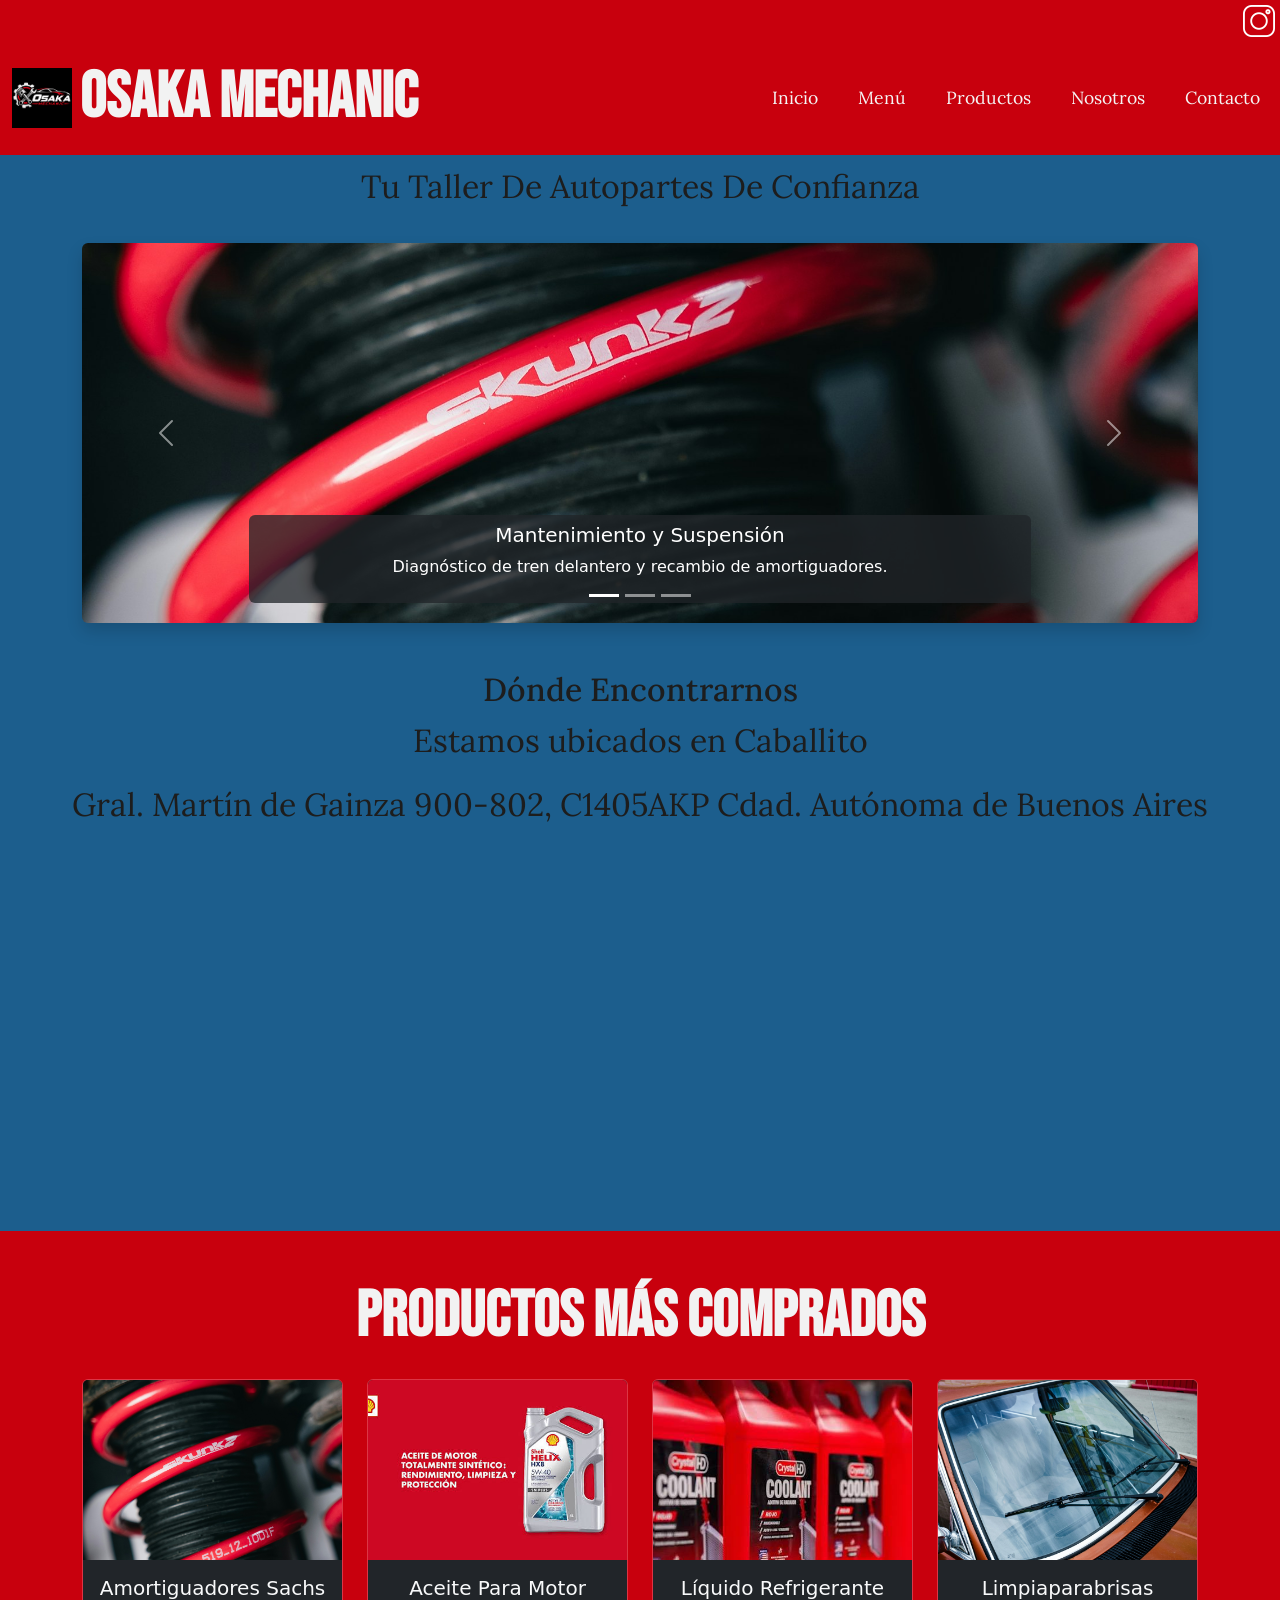
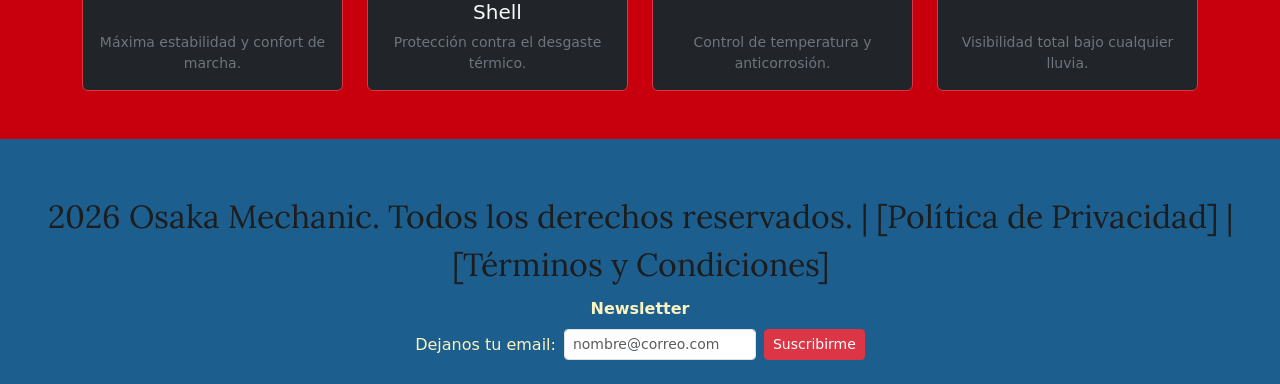
==== index.html @ 6a493f8f "correccioncomentariosstylescss" ====
<!DOCTYPE html>
<html lang="es">
<head>
    <meta charset="UTF-8">
    <meta name="viewport" content="width=device-width, initial-scale=1.0">
    <meta name="description" content="Taller mecánico Osaka: mantenimiento, diagnóstico y reparación integral. Encontrá repuestos, aceites y herramientas automotrices al mejor precio.">
    <link rel="preconnect" href="https://fonts.googleapis.com">
    <link rel="preconnect" href="https://fonts.gstatic.com" crossorigin>
    <link href="https://fonts.googleapis.com/css2?family=Bebas+Neue&family=Lora:ital,wght@0,400..700;1,400..700&display=swap" rel="stylesheet">
    <link rel="shortcut icon" href="./assets/japon.png" type="image/x-icon">
    <link href="https://cdn.jsdelivr.net/npm/bootstrap@5.3.8/dist/css/bootstrap.min.css" rel="stylesheet" integrity="sha384-sRIl4kxILFvY47J16cr9ZwB07vP4J8+LH7qKQnuqkuIAvNWLzeN8tE5YBujZqJLB" crossorigin="anonymous">
    <link rel="stylesheet" href="./styles/styles.css">
    <title>Taller Mecánico Osaka | Inicio</title>
</head>
<body class="body">
    <div class="fondorojo centradoinstagram">
        <a href="https://www.instagram.com/osakaracingparts/?hl=es" target="_blank" rel="noopener noreferrer" aria-label="Seguinos en Instagram Osaka Racing Parts">
            <img src="./assets/instagram.png" alt="Logo de Instagram Osaka Racing Parts">
        </a>
    </div>
    <header class="header1">
        <nav class="navbar navbar-expand-lg navbar-dark w-100">
            <div class="container-fluid">
                <a class="navbar-brand d-flex align-items-center gap-2" href="#">
                    <img src="./assets/logo.png" alt="Logo oficial de Osaka Mechanic">
                    <h1 class="fondorojo styleandcolorandtypographimain m-0">Osaka Mechanic</h1>
                </a>
                <button 
                    class="navbar-toggler" 
                    type="button" 
                    data-bs-toggle="collapse" 
                    data-bs-target="#menuOsaka" 
                    aria-controls="menuOsaka" 
                    aria-expanded="false" 
                    aria-label="Abrir navegación">
                    <span class="navbar-toggler-icon"></span>
                </button>
                <div class="collapse navbar-collapse" id="menuOsaka">
                    <ul class="navbar-nav ms-auto mb-2 mb-lg-0 ulconf">
                        <li class="nav-item">
                            <a href="#" class="nav-link liconfig active" aria-current="page">Inicio</a>
                        </li>
                        <li class="nav-item">
                            <a href="./pages/menu.html" class="nav-link liconfig">Menú</a>
                        </li>
                        <li class="nav-item">
                            <a href="./pages/productos.html" class="nav-link liconfig">Productos</a>
                        </li>
                        <li class="nav-item">
                            <a href="./pages/nosotros.html" class="nav-link liconfig">Nosotros</a>
                        </li>
                        <li class="nav-item">
                            <a href="./pages/contactos.html" class="nav-link liconfig">Contacto</a>
                        </li>
                    </ul>
                </div>
            </div>
        </nav>
    </header>
    <p class="stylenavp text-center py-2">Tu Taller De Autopartes De Confianza</p> 
    <main>
        <section class="container my-4">
            <div id="carruselPromociones" class="carousel slide" data-bs-ride="carousel">
                <div class="carousel-indicators">
                    <button type="button" data-bs-target="#carruselPromociones" data-bs-slide-to="0" class="active" aria-current="true" aria-label="Slide 1"></button>
                    <button type="button" data-bs-target="#carruselPromociones" data-bs-slide-to="1" aria-label="Slide 2"></button>
                    <button type="button" data-bs-target="#carruselPromociones" data-bs-slide-to="2" aria-label="Slide 3"></button>
                </div>
                <div class="carousel-inner rounded shadow">
                    <div class="carousel-item active">
                        <img src="./assets/amortiguador.jpg" class="d-block w-100 carrusel-img" alt="Servicio de suspensión y amortiguadores">
                        <div class="carousel-caption d-none d-md-block bg-dark bg-opacity-75 rounded p-2">
                            <h5>Mantenimiento y Suspensión</h5>
                            <p>Diagnóstico de tren delantero y recambio de amortiguadores.</p>
                        </div>
                    </div>
                    <div class="carousel-item">
                        <img src="./assets/aceite.jpg" class="d-block w-100 carrusel-img" alt="Lubricantes y aceites de motor">
                        <div class="carousel-caption d-none d-md-block bg-dark bg-opacity-75 rounded p-2">
                            <h5>Cambio de Aceite y Filtros</h5>
                            <p>Lubricantes sintéticos de primera línea para el cuidado de tu motor.</p>
                        </div>
                    </div>
                    <div class="carousel-item">
                        <img src="./assets/refrigerante.jpg" class="d-block w-100 carrusel-img" alt="Revisión de sistema de refrigeración">
                        <div class="carousel-caption d-none d-md-block bg-dark bg-opacity-75 rounded p-2">
                            <h5>Refrigeración Integral</h5>
                            <p>Fluidos y termostatos para mantener la temperatura ideal del motor.</p>
                        </div>
                    </div>
                </div>
                <button class="carousel-control-prev" type="button" data-bs-target="#carruselPromociones" data-bs-slide="prev">
                    <span class="carousel-control-prev-icon" aria-hidden="true"></span>
                    <span class="visually-hidden">Anterior</span>
                </button>
                <button class="carousel-control-next" type="button" data-bs-target="#carruselPromociones" data-bs-slide="next">
                    <span class="carousel-control-next-icon" aria-hidden="true"></span>
                    <span class="visually-hidden">Siguiente</span>
                </button>
            </div>
        </section>
        <!-- Ubicación -->
        <section class="my-5 text-center">
            <h2 class="stylenavp">Dónde Encontrarnos</h2>
            <p class="stylenavp">Estamos ubicados en Caballito</p>
            <p class="stylenavp">Gral. Martín de Gainza 900-802, C1405AKP Cdad. Autónoma de Buenos Aires</p>
            <div class="ratio ratio-16x9 mx-auto my-3 iframesize-container">
                <iframe src="https://www.google.com/maps/embed?pb=!1m18!1m12!1m3!1d3283.8967916960767!2d-58.448493123497475!3d-34.60677565765955!2m3!1f0!2f0!3f0!3m2!1i1024!2i768!4f13.1!3m3!1m2!1s0x95bcca126f536767%3A0xb35ec963e6e872c5!2sGral.%20Mart%C3%ADn%20de%20Gainza%20802%2C%20C1405AKP%20Cdad.%20Aut%C3%B3noma%20de%20Buenos%20Aires!5e0!3m2!1ses!2sar!4v1758064432130!5m2!1ses!2sar" allowfullscreen="" loading="lazy" referrerpolicy="no-referrer-when-downgrade" title="Mapa de ubicación de Osaka Mechanic"></iframe>
            </div>
        </section>
        <section class="productos-seccion-index py-5">
            <div class="container">
                <h2 class="styleandcolorandtypographimain text-center mb-4">Productos Más Comprados</h2>
                <div class="row row-cols-1 row-cols-sm-2 row-cols-lg-4 g-4 justify-content-center">
                    <div class="col">
                        <article class="card h-100 bg-dark text-light border-danger">
                            <img src="./assets/amortiguador.jpg" class="card-img-top imagen-producto-card" alt="Juego de amortiguadores delanteros marca Sachs">
                            <div class="card-body d-flex flex-column justify-content-between text-center">
                                <h3 class="card-title h5">Amortiguadores Sachs</h3>
                                <p class="card-text text-secondary small">Máxima estabilidad y confort de marcha.</p>
                            </div>
                        </article>
                    </div>
                    <div class="col">
                        <article class="card h-100 bg-dark text-light border-danger">
                            <img src="./assets/aceite.jpg" class="card-img-top imagen-producto-card" alt="Aceite lubricante para motor Shell Helix">
                            <div class="card-body d-flex flex-column justify-content-between text-center">
                                <h3 class="card-title h5">Aceite Para Motor Shell</h3>
                                <p class="card-text text-secondary small">Protección contra el desgaste térmico.</p>
                            </div>
                        </article>
                    </div>
                    <div class="col">
                        <article class="card h-100 bg-dark text-light border-danger">
                            <img src="./assets/refrigerante.jpg" class="card-img-top imagen-producto-card" alt="Líquido refrigerante y anticongelante para radiador">
                            <div class="card-body d-flex flex-column justify-content-between text-center">
                                <h3 class="card-title h5">Líquido Refrigerante</h3>
                                <p class="card-text text-secondary small">Control de temperatura y anticorrosión.</p>
                            </div>
                        </article>
                    </div>
                    <div class="col">
                        <article class="card h-100 bg-dark text-light border-danger">
                            <img src="./assets/limpia parabrisa.jpg" class="card-img-top imagen-producto-card" alt="Escobillas limpiaparabrisas universales">
                            <div class="card-body d-flex flex-column justify-content-between text-center">
                                <h3 class="card-title h5">Limpiaparabrisas</h3>
                                <p class="card-text text-secondary small">Visibilidad total bajo cualquier lluvia.</p>
                            </div>
                        </article>
                    </div>
                </div>
            </div>
        </section>
    </main>
    <footer class="py-4 text-center">  
        <p class="stylenavp mb-2">2026 Osaka Mechanic. Todos los derechos reservados. | [Política de Privacidad] | [Términos y Condiciones]</p>
        <div class="stylenewslater fw-bold">Newsletter</div>
        <form class="d-flex justify-content-center align-items-center gap-2 mt-2">
            <label for="emailnewsletter" class="stylenewslater m-0">Dejanos tu email:</label>
            <input type="email" id="emailnewsletter" class="form-control form-control-sm w-auto" placeholder="nombre@correo.com">
            <button type="submit" class="btn btn-danger btn-sm">Suscribirme</button>
        </form>
    </footer>
    <script src="https://cdn.jsdelivr.net/npm/bootstrap@5.3.8/dist/js/bootstrap.bundle.min.js" integrity="sha384-FKyoEForbpaikpbgxskk+FkptkPsmfskpGsmvK+dEPrvVvP9P+FvP+F+PvPsmfak" crossorigin="anonymous"></script>
</body>
</html>
---- styles/styles.css ----
* {
    margin: 0px;
    padding: 0px;
    box-sizing: border-box;
}
.body {
    background-color: #1C5E8D;
}
/* Header*/
.fondorojo {
    background-color: #C8000D;
}
.centradoinstagram {
    text-align: right;
    padding: 5px;
}
.header1 {
    width: 100%;
    background-color: #C8000D;
    padding: 5px 0;
}
header img {
    width: 70px;               
    height: auto;
}
.styleandcolorandtypographimain {
    text-decoration: none;
    font-family: "Bebas Neue", sans-serif;
    font-size: 2.2rem;         
    font-weight: 800;
    color: #F2F2F2;
}
.ulconf {
    list-style: none;
    padding: 0;
    margin: 0;
    gap: 15px;
}
.liconfig {
    color: whitesmoke !important;
    text-decoration: none;
    font-family: "Lora", sans-serif;
    font-size: 1.1rem;
    transition: color 0.25s ease, transform 0.2s ease;
}
.liconfig:focus {
    color: #FDF3BF !important;
    outline: 2px dashed #FDF3BF;
    outline-offset: 4px;
}
.liconfig:active {
    color: #FFFFFF !important;
    transform: scale(0.96);
}
.liconfig:hover {
    color: #FDF3BF !important;
    transform: translateY(-2px);
}
.stylenavp {
    font-family: "Lora", sans-serif;
    color: #1D1D1D;
    font-size: 2rem;
    list-style: none;
    text-decoration: none;
    text-align: center;
}
.carrusel-img {
    height: 380px;
    object-fit: cover;
}
.iframesize-container {
    max-width: 600px;
}
.imagen-producto-card {
    height: 180px;
    object-fit: cover;
}
/* Secciones de Productos */
.productos-seccion-index {
    padding: 40px 20px;
    margin-bottom: 30px;
    background-color: #C8000D;
    text-align: center;
}
.productos-contenedor {
    display: flex;
    justify-content: center;
    flex-wrap: wrap;
    gap: 20px;
    margin-top: 20px;
    margin-bottom: 10px;
}
.producto-list {
    display: flex;
    flex-direction: column;
    align-items: center;
    width: 220px;
    padding: 16px;
    background-color: #C8000D;
    text-align: center;
}
.imagen-producto {
    width: 200px;
    height: 150px;
    object-fit: cover;
    border-radius: 8px;
}
.productos-contenedor-columna {
    display: flex;
    flex-direction: column;
    align-items: center;
    gap: 30px;
    margin-top: 25px;
}
.centrarimagen {
    text-align: center;
}
.centradoytipografias {
    font-family: "Lora", sans-serif;
    color: #1D1D1D;
    font-size: 2rem;
    text-align: center;
}
.tipografiayescala {
    font-family: "Lora", sans-serif;
    font-size: 2rem;
}
.descripcionimagenes {
    text-align: center;
    font-size: 1rem;
    color: #92006E;
}
.div-home {
    border-bottom: 2px solid #1D1D1D;
}
.contenedornav {
    display: flex;
    gap: 30px;
    justify-content: space-around;
}
.servicios-seccion {
    display: flex;
    flex-direction: column;
    align-items: center;
    gap: 20px;
    padding: 30px 20px;
    text-align: center;
}
.servicios-lista {
    display: flex;
    flex-direction: column;
    gap: 15px;
    list-style: none;
    padding: 0;
    width: 100%;
    max-width: 600px;
}
.listadeserviciosnosotros {
    font-family: "Lora", sans-serif;
    font-size: 1.5rem;
    text-align: center;
    background-color: #1D1D1D;
    color: #FDF3BF;
    padding: 15px 20px;
    border-radius: 8px;
}
.contacto-seccion {
    display: flex;
    flex-direction: column;
    align-items: center;
    padding: 40px 20px;
    gap: 20px;
}
.formulario-contacto {
    display: flex;
    flex-direction: column;
    align-items: center;
    padding: 40px 20px;
    gap: 20px;
}
.campo-input {
    padding: 10px;
    border-radius: 4px;
    border: 1px solid #ccc;
    font-size: 1rem;
    width: 100%;
}
.campo-input:focus {
    outline: none;
    border-color: #C8000D;
    box-shadow: 0 0 0 3px rgba(200, 0, 13, 0.25);
}
.boton-enviar {
    background-color: #C8000D;
    color: #F2F2F2;
    padding: 12px;
    border: none;
    border-radius: 4px;
    font-size: 1.1rem;
    font-weight: bold;
    cursor: pointer;
    margin-top: 10px;
    transition: background-color 0.25s ease, transform 0.15s ease, box-shadow 0.2s ease;
}
.boton-enviar:focus {
    outline: none;
    border-color: #FDF3BF;
    box-shadow: 0 0 0 3px rgba(253, 243, 191, 0.5);
}
.boton-enviar:hover {
    background-color: #a0000a;
    box-shadow: 0 4px 12px rgba(0, 0, 0, 0.35);
    transform: translateY(-2px);
}
.boton-enviar:active {
    background-color: #7a0007;
    transform: translateY(0) scale(0.98);
    box-shadow: 0 2px 6px rgba(0, 0, 0, 0.2);
}
/*footer*/
.stylenewslater {
    color: #FDF3BF;
}
.contenedor {
    display: grid;
    grid-template-columns: 1fr;
    grid-template-rows: repeat(5, 220px);
    gap: 15px;
    padding: 15px;
    margin-bottom: 40px;
    grid-template-areas: 
        "uno"
        "dos"
        "tres"
        "cuatro"
        "cinco";
}
.item-uno {
    background-color: #1D1D1D;
    color: snow;
    grid-area: uno;
    background-image: url(../assets/motor.png);
    background-repeat: no-repeat;
    background-size: cover;
    background-position: center;
}
.item-dos {
    background-color: #1D1D1D;
    color: snow;
    grid-area: dos;
    background-image: url(../assets/turbo.png);
    background-repeat: no-repeat;
    background-size: cover;
    background-position: center;
}
.item-tres {
    background-color: #1D1D1D;
    color: snow;
    grid-area: tres;
    background-image: url(../assets/distribucion.png);
    background-repeat: no-repeat;
    background-size: cover;
    background-position: center;
}
.item-cuatro {
    background-color: #1D1D1D;
    color: snow;
    grid-area: cuatro;
    background-image: url(../assets/taller.png);
    background-repeat: no-repeat;
    background-size: cover;
    background-position: center;
}
.item-cinco {
    background-color: #1D1D1D;
    color: snow;
    grid-area: cinco;
    background-image: url(../assets/herramientas.png);
    background-repeat: no-repeat;
    background-size: cover;
    background-position: center;
}
@media (min-width: 1024px) {
    .styleandcolorandtypographimain {
        font-size: 4rem;
    }
    .ulconf {
        font-size: 1.5rem;
        gap: 24px;
    }
    header img {
        width: 60px;
    }
    .contenedor {
        height: auto; 
        min-height: 450px; 
        grid-template-columns: repeat(3, 1fr);
        grid-template-rows: 250px 250px;
        gap: 15px;
        padding: 20px;
        margin-bottom: 50px;
        grid-template-areas: 
            "uno dos tres"
            "cuatro cuatro cinco";
    }
    .centrarimagen iframe {
        width: 100%;
        max-width: 700px;
        height: 400px;
        border: 0;
        border-radius: 8px;
        display: block;
    }
}
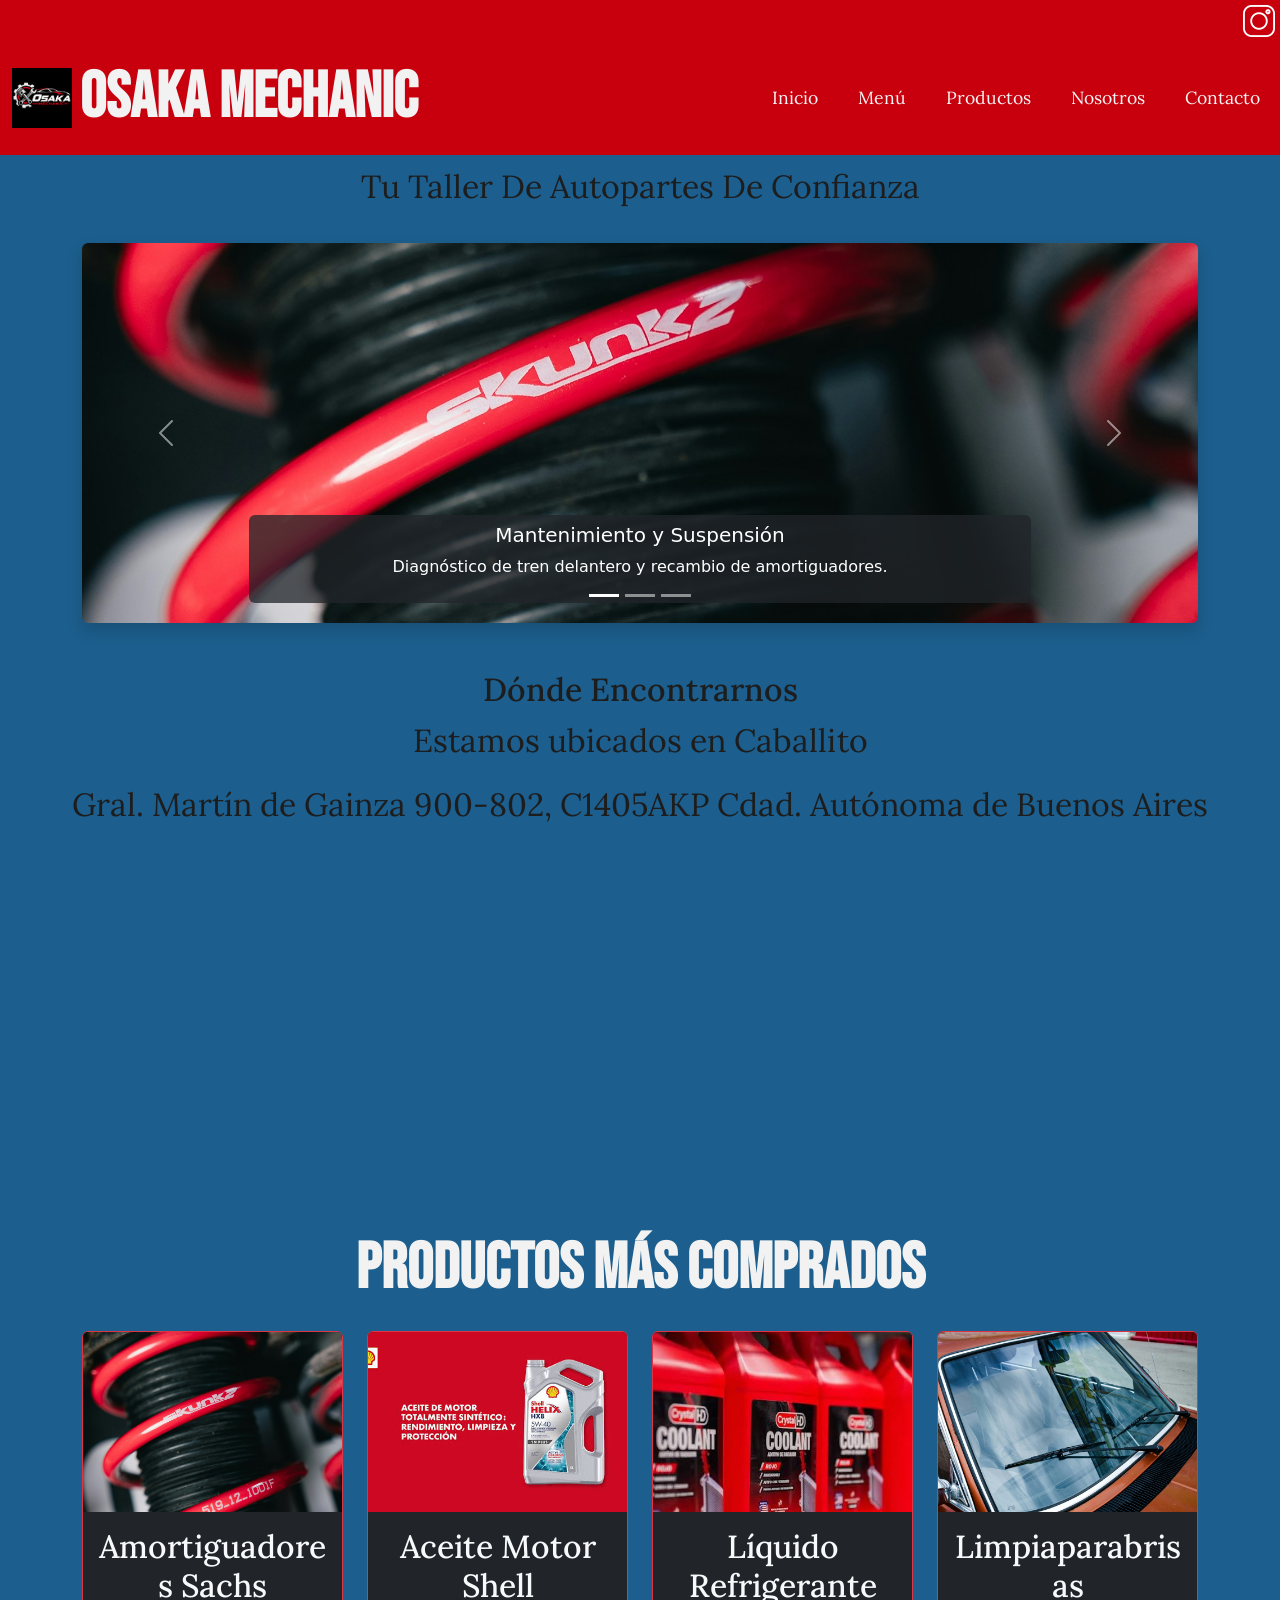
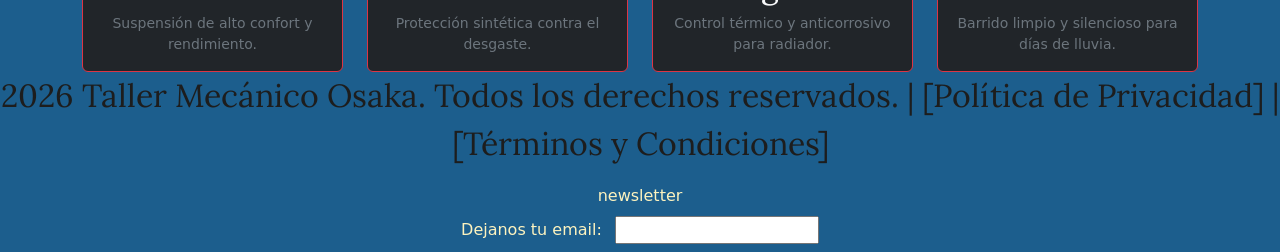
==== commit 0f95f8aa: "correciondefuncionamientodecarrucel" ====
--- a/index.html
+++ b/index.html
@@ -8,7 +8,7 @@
     <link rel="preconnect" href="https://fonts.gstatic.com" crossorigin>
     <link href="https://fonts.googleapis.com/css2?family=Bebas+Neue&family=Lora:ital,wght@0,400..700;1,400..700&display=swap" rel="stylesheet">
     <link rel="shortcut icon" href="./assets/japon.png" type="image/x-icon">
-    <link href="https://cdn.jsdelivr.net/npm/bootstrap@5.3.8/dist/css/bootstrap.min.css" rel="stylesheet" integrity="sha384-sRIl4kxILFvY47J16cr9ZwB07vP4J8+LH7qKQnuqkuIAvNWLzeN8tE5YBujZqJLB" crossorigin="anonymous">
+    <link href="https://cdn.jsdelivr.net/npm/bootstrap@5.3.3/dist/css/bootstrap.min.css" rel="stylesheet" integrity="sha384-QWTKZyjpPEjISv5WaRU9OFeRpok6YctnYmDr5pNlyT2bRjXh0JMhjY6hW+ALEwIH" crossorigin="anonymous">
     <link rel="stylesheet" href="./styles/styles.css">
     <title>Taller Mecánico Osaka | Inicio</title>
 </head>
@@ -99,7 +99,6 @@
                 </button>
             </div>
         </section>
-        <!-- Ubicación -->
         <section class="my-5 text-center">
             <h2 class="stylenavp">Dónde Encontrarnos</h2>
             <p class="stylenavp">Estamos ubicados en Caballito</p>
@@ -108,7 +107,6 @@
                 <iframe src="https://www.google.com/maps/embed?pb=!1m18!1m12!1m3!1d3283.8967916960767!2d-58.448493123497475!3d-34.60677565765955!2m3!1f0!2f0!3f0!3m2!1i1024!2i768!4f13.1!3m3!1m2!1s0x95bcca126f536767%3A0xb35ec963e6e872c5!2sGral.%20Mart%C3%ADn%20de%20Gainza%20802%2C%20C1405AKP%20Cdad.%20Aut%C3%B3noma%20de%20Buenos%20Aires!5e0!3m2!1ses!2sar!4v1758064432130!5m2!1ses!2sar" allowfullscreen="" loading="lazy" referrerpolicy="no-referrer-when-downgrade" title="Mapa de ubicación de Osaka Mechanic"></iframe>
             </div>
         </section>
-        <section class="productos-seccion-index py-5">
             <div class="container">
                 <h2 class="styleandcolorandtypographimain text-center mb-4">Productos Más Comprados</h2>
                 <div class="row row-cols-1 row-cols-sm-2 row-cols-lg-4 g-4 justify-content-center">
@@ -116,8 +114,8 @@
                         <article class="card h-100 bg-dark text-light border-danger">
                             <img src="./assets/amortiguador.jpg" class="card-img-top imagen-producto-card" alt="Juego de amortiguadores delanteros marca Sachs">
                             <div class="card-body d-flex flex-column justify-content-between text-center">
-                                <h3 class="card-title h5">Amortiguadores Sachs</h3>
-                                <p class="card-text text-secondary small">Máxima estabilidad y confort de marcha.</p>
+                                <h3 class="h5 card-title stylenavp text-light">Amortiguadores Sachs</h3>
+                                <p class="card-text text-secondary small">Suspensión de alto confort y rendimiento.</p>
                             </div>
                         </article>
                     </div>
@@ -125,8 +123,8 @@
                         <article class="card h-100 bg-dark text-light border-danger">
                             <img src="./assets/aceite.jpg" class="card-img-top imagen-producto-card" alt="Aceite lubricante para motor Shell Helix">
                             <div class="card-body d-flex flex-column justify-content-between text-center">
-                                <h3 class="card-title h5">Aceite Para Motor Shell</h3>
-                                <p class="card-text text-secondary small">Protección contra el desgaste térmico.</p>
+                                <h3 class="h5 card-title stylenavp text-light">Aceite Motor Shell</h3>
+                                <p class="card-text text-secondary small">Protección sintética contra el desgaste.</p>
                             </div>
                         </article>
                     </div>
@@ -134,8 +132,8 @@
                         <article class="card h-100 bg-dark text-light border-danger">
                             <img src="./assets/refrigerante.jpg" class="card-img-top imagen-producto-card" alt="Líquido refrigerante y anticongelante para radiador">
                             <div class="card-body d-flex flex-column justify-content-between text-center">
-                                <h3 class="card-title h5">Líquido Refrigerante</h3>
-                                <p class="card-text text-secondary small">Control de temperatura y anticorrosión.</p>
+                                <h3 class="h5 card-title stylenavp text-light">Líquido Refrigerante</h3>
+                                <p class="card-text text-secondary small">Control térmico y anticorrosivo para radiador.</p>
                             </div>
                         </article>
                     </div>
@@ -143,8 +141,8 @@
                         <article class="card h-100 bg-dark text-light border-danger">
                             <img src="./assets/limpia parabrisa.jpg" class="card-img-top imagen-producto-card" alt="Escobillas limpiaparabrisas universales">
                             <div class="card-body d-flex flex-column justify-content-between text-center">
-                                <h3 class="card-title h5">Limpiaparabrisas</h3>
-                                <p class="card-text text-secondary small">Visibilidad total bajo cualquier lluvia.</p>
+                                <h3 class="h5 card-title stylenavp text-light">Limpiaparabrisas</h3>
+                                <p class="card-text text-secondary small">Barrido limpio y silencioso para días de lluvia.</p>
                             </div>
                         </article>
                     </div>
@@ -152,15 +150,14 @@
             </div>
         </section>
     </main>
-    <footer class="py-4 text-center">  
-        <p class="stylenavp mb-2">2026 Osaka Mechanic. Todos los derechos reservados. | [Política de Privacidad] | [Términos y Condiciones]</p>
-        <div class="stylenewslater fw-bold">Newsletter</div>
-        <form class="d-flex justify-content-center align-items-center gap-2 mt-2">
-            <label for="emailnewsletter" class="stylenewslater m-0">Dejanos tu email:</label>
-            <input type="email" id="emailnewsletter" class="form-control form-control-sm w-auto" placeholder="nombre@correo.com">
-            <button type="submit" class="btn btn-danger btn-sm">Suscribirme</button>
+    <footer>  
+        <p class="stylenavp">2026 Taller Mecánico Osaka. Todos los derechos reservados. | [Política de Privacidad] | [Términos y Condiciones]</p>
+        <div class="stylenewslater text-center">newsletter</div>
+        <form action="" class="text-center my-2">
+            <label for="emailnewsletter" class="stylenewslater me-2">Dejanos tu email:</label>
+            <input type="email" name="email" id="emailnewsletter">
         </form>
     </footer>
-    <script src="https://cdn.jsdelivr.net/npm/bootstrap@5.3.8/dist/js/bootstrap.bundle.min.js" integrity="sha384-FKyoEForbpaikpbgxskk+FkptkPsmfskpGsmvK+dEPrvVvP9P+FvP+F+PvPsmfak" crossorigin="anonymous"></script>
+    <script src="https://cdn.jsdelivr.net/npm/bootstrap@5.3.3/dist/js/bootstrap.bundle.min.js" integrity="sha384-YvpcrYf0tY3lHB60NNkmXc5s9fDVZLESaAA55NDzOxhy9GkcIdslK1eN7N6jIeHz" crossorigin="anonymous"></script>
 </body>
 </html>
